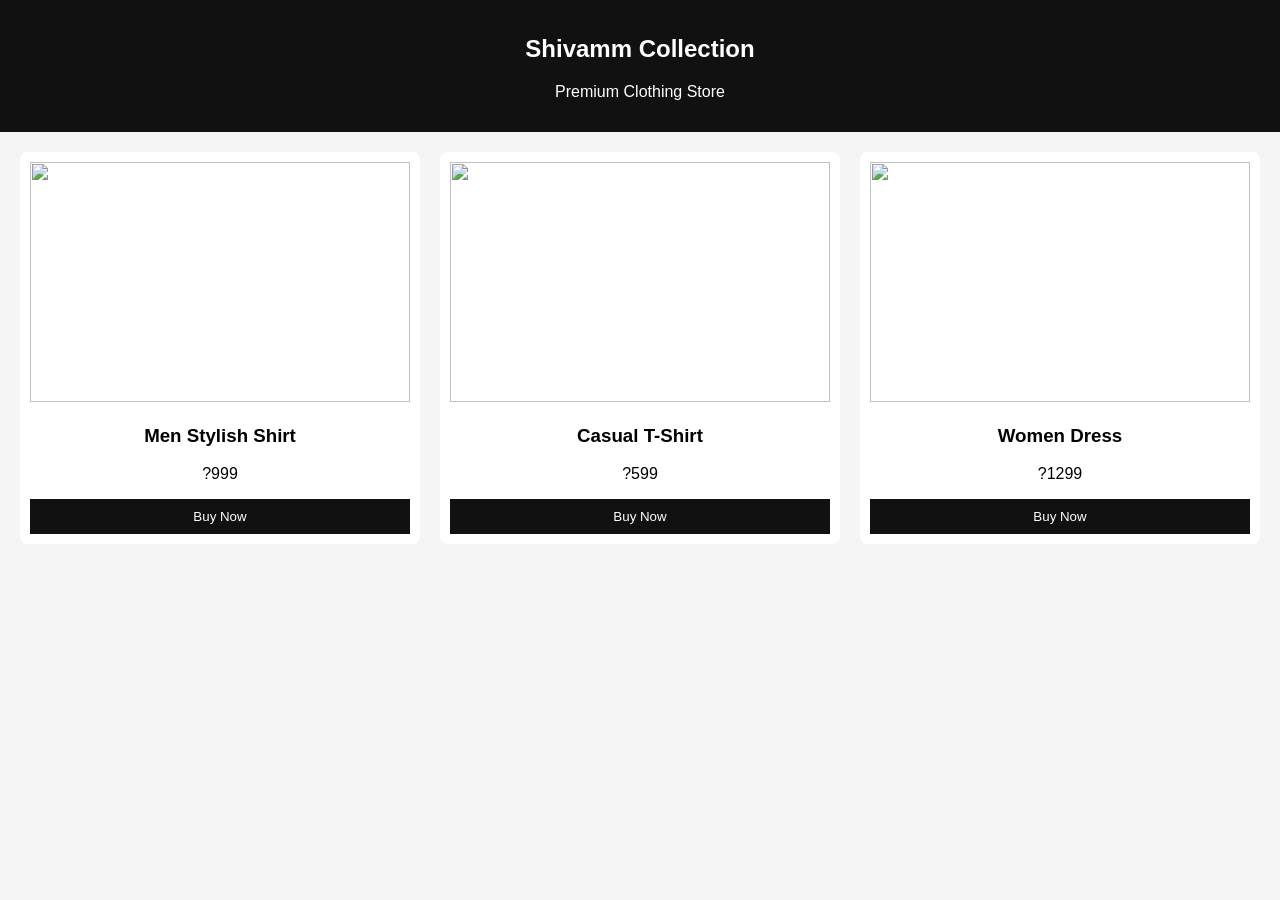
==== index.html @ d8e78adc "Add files via upload" ====
<!DOCTYPE html>
<html>
<head>
<title>Shivamm Collection</title>
<meta name="viewport" content="width=device-width, initial-scale=1">
<style>
body{margin:0;font-family:Arial;background:#f5f5f5}
header{background:#111;color:#fff;padding:15px;text-align:center}
.products{display:grid;grid-template-columns:repeat(auto-fit,minmax(220px,1fr));gap:20px;padding:20px}
.card{background:#fff;border-radius:8px;padding:10px;text-align:center;}
.card img{width:100%;height:240px;object-fit:cover}
button{background:#111;color:#fff;border:none;padding:10px;width:100%;cursor:pointer}
</style>
</head>
<body>

<header>
<h2>Shivamm Collection</h2>
<p>Premium Clothing Store</p>
</header>

<div class="products">
<div class="card">
<img src="https://images.unsplash.com/photo-1520975922325-2a1d79c59b47">
<h3>Men Stylish Shirt</h3>
<p>?999</p>
<button>Buy Now</button>
</div>

<div class="card">
<img src="https://images.unsplash.com/photo-1526170375885-4d8ecf77b99f">
<h3>Casual T-Shirt</h3>
<p>?599</p>
<button>Buy Now</button>
</div>

<div class="card">
<img src="https://images.unsplash.com/photo-1541099649105-f69ad21f3246">
<h3>Women Dress</h3>
<p>?1299</p>
<button>Buy Now</button>
</div>
</div>

</body>
</html>
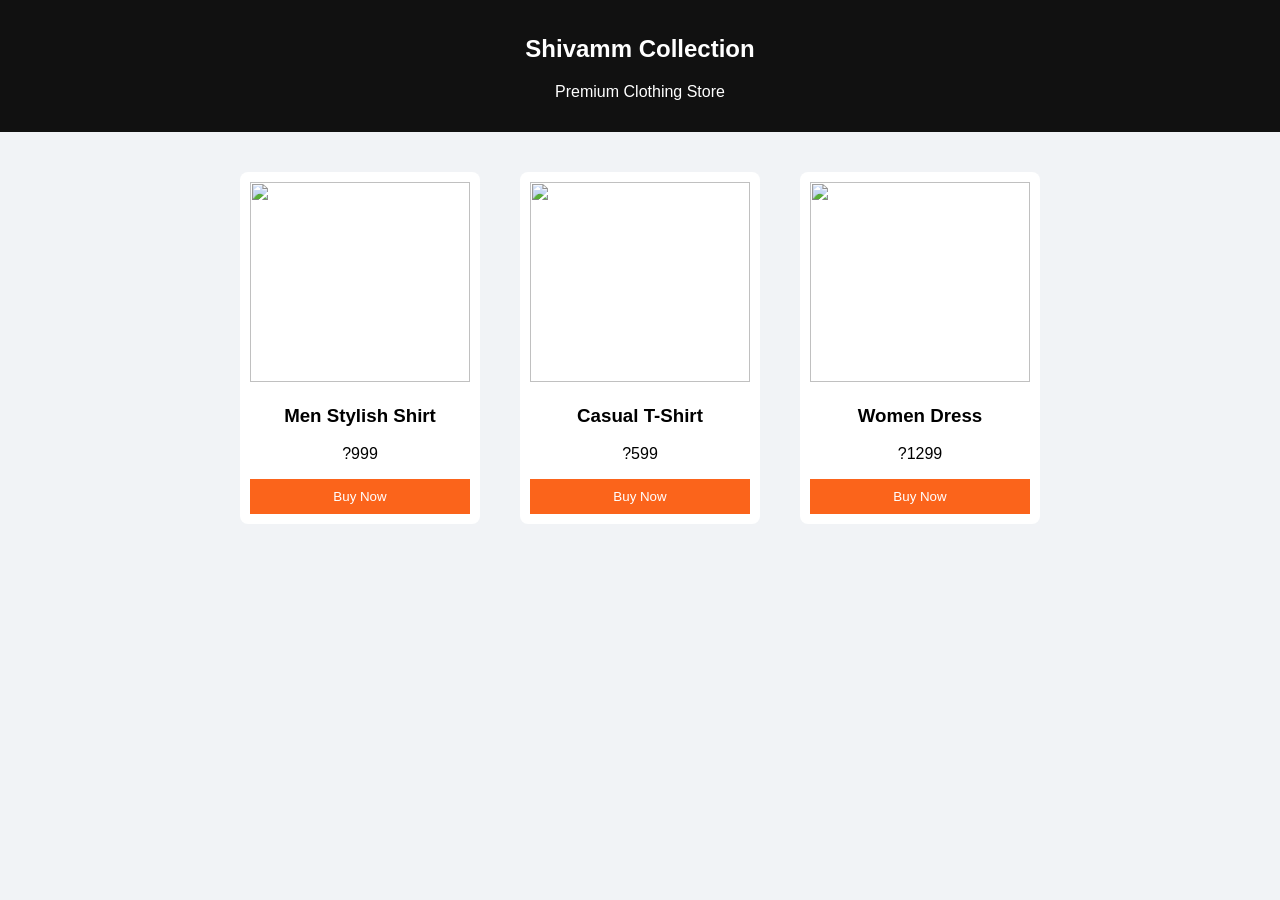
==== commit 253f39d2: "Update index.html" ====
--- a/index.html
+++ b/index.html
@@ -1,6 +1,6 @@
 <!DOCTYPE html>
 <html>
-<head>
+<head><link rel="stylesheet" href="style.css">
 <title>Shivamm Collection</title>
 <meta name="viewport" content="width=device-width, initial-scale=1">
 <style>
@@ -11,7 +11,7 @@
 .card img{width:100%;height:240px;object-fit:cover}
 button{background:#111;color:#fff;border:none;padding:10px;width:100%;cursor:pointer}
 </style>
-</head>
+</head><link rel="stylesheet" href="style.css">
 <body>
 
 <header>
@@ -43,4 +43,4 @@
 </div>
 
 </body>
-</html>+</html>
--- a/style.css
+++ b/style.css
@@ -0,0 +1,79 @@
+body{
+  margin:0;
+  font-family:Arial;
+  background:#f1f3f6;
+}
+
+.header{
+  display:flex;
+  align-items:center;
+  padding:10px;
+  background:#2874f0;
+  color:white;
+}
+
+.logo{
+  font-size:22px;
+  font-weight:bold;
+  margin-right:15px;
+}
+
+.search{
+  flex:1;
+  padding:8px;
+  border:none;
+}
+
+.login{
+  color:white;
+  text-decoration:none;
+  margin-left:15px;
+}
+
+.categories{
+  display:flex;
+  justify-content:space-around;
+  background:white;
+  padding:10px;
+  font-weight:bold;
+}
+
+.products{
+  display:flex;
+  flex-wrap:wrap;
+  justify-content:center;
+  margin:10px;
+}
+
+.card{
+  background:white;
+  width:220px;
+  margin:10px;
+  padding:10px;
+  text-align:center;
+}
+
+.card img{
+  width:100%;
+  height:200px;
+  object-fit:cover;
+}
+
+.price{
+  color:green;
+  font-weight:bold;
+}
+
+.price span{
+  color:gray;
+  text-decoration:line-through;
+  font-size:14px;
+}
+
+button{
+  background:#fb641b;
+  color:white;
+  border:none;
+  padding:10px;
+  width:100%;
+}
--- a/style.css
+++ b/style.css
@@ -0,0 +1,79 @@
+body{
+  margin:0;
+  font-family:Arial;
+  background:#f1f3f6;
+}
+
+.header{
+  display:flex;
+  align-items:center;
+  padding:10px;
+  background:#2874f0;
+  color:white;
+}
+
+.logo{
+  font-size:22px;
+  font-weight:bold;
+  margin-right:15px;
+}
+
+.search{
+  flex:1;
+  padding:8px;
+  border:none;
+}
+
+.login{
+  color:white;
+  text-decoration:none;
+  margin-left:15px;
+}
+
+.categories{
+  display:flex;
+  justify-content:space-around;
+  background:white;
+  padding:10px;
+  font-weight:bold;
+}
+
+.products{
+  display:flex;
+  flex-wrap:wrap;
+  justify-content:center;
+  margin:10px;
+}
+
+.card{
+  background:white;
+  width:220px;
+  margin:10px;
+  padding:10px;
+  text-align:center;
+}
+
+.card img{
+  width:100%;
+  height:200px;
+  object-fit:cover;
+}
+
+.price{
+  color:green;
+  font-weight:bold;
+}
+
+.price span{
+  color:gray;
+  text-decoration:line-through;
+  font-size:14px;
+}
+
+button{
+  background:#fb641b;
+  color:white;
+  border:none;
+  padding:10px;
+  width:100%;
+}
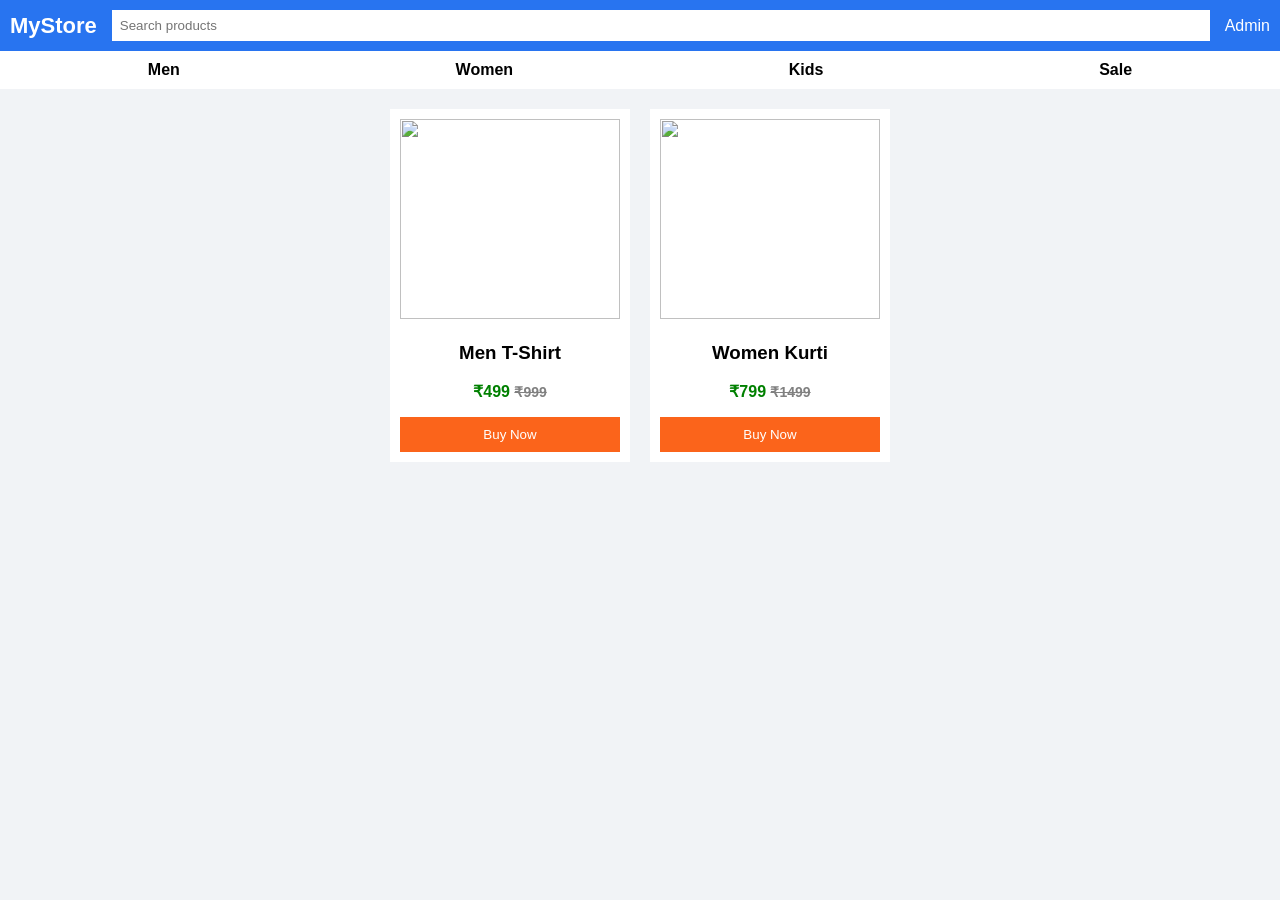
==== commit 95a75d60: "Update index.html" ====
--- a/index.html
+++ b/index.html
@@ -1,45 +1,44 @@
 <!DOCTYPE html>
 <html>
-<head><link rel="stylesheet" href="style.css">
-<title>Shivamm Collection</title>
-<meta name="viewport" content="width=device-width, initial-scale=1">
-<style>
-body{margin:0;font-family:Arial;background:#f5f5f5}
-header{background:#111;color:#fff;padding:15px;text-align:center}
-.products{display:grid;grid-template-columns:repeat(auto-fit,minmax(220px,1fr));gap:20px;padding:20px}
-.card{background:#fff;border-radius:8px;padding:10px;text-align:center;}
-.card img{width:100%;height:240px;object-fit:cover}
-button{background:#111;color:#fff;border:none;padding:10px;width:100%;cursor:pointer}
-</style>
-</head><link rel="stylesheet" href="style.css">
+<head>
+  <title>My Store</title>
+  <link rel="stylesheet" href="style.css">
+</head>
+
 <body>
 
-<header>
-<h2>Shivamm Collection</h2>
-<p>Premium Clothing Store</p>
-</header>
-
-<div class="products">
-<div class="card">
-<img src="https://images.unsplash.com/photo-1520975922325-2a1d79c59b47">
-<h3>Men Stylish Shirt</h3>
-<p>?999</p>
-<button>Buy Now</button>
+<!-- HEADER -->
+<div class="header">
+  <div class="logo">MyStore</div>
+  <input class="search" placeholder="Search products">
+  <a class="login" href="admin.html">Admin</a>
 </div>
 
-<div class="card">
-<img src="https://images.unsplash.com/photo-1526170375885-4d8ecf77b99f">
-<h3>Casual T-Shirt</h3>
-<p>?599</p>
-<button>Buy Now</button>
+<!-- CATEGORIES -->
+<div class="categories">
+  <div>Men</div>
+  <div>Women</div>
+  <div>Kids</div>
+  <div>Sale</div>
 </div>
 
-<div class="card">
-<img src="https://images.unsplash.com/photo-1541099649105-f69ad21f3246">
-<h3>Women Dress</h3>
-<p>?1299</p>
-<button>Buy Now</button>
-</div>
+<!-- PRODUCTS -->
+<div class="products">
+
+  <div class="card">
+    <img src="https://via.placeholder.com/200">
+    <h3>Men T-Shirt</h3>
+    <p class="price">₹499 <span>₹999</span></p>
+    <button>Buy Now</button>
+  </div>
+
+  <div class="card">
+    <img src="https://via.placeholder.com/200">
+    <h3>Women Kurti</h3>
+    <p class="price">₹799 <span>₹1499</span></p>
+    <button>Buy Now</button>
+  </div>
+
 </div>
 
 </body>
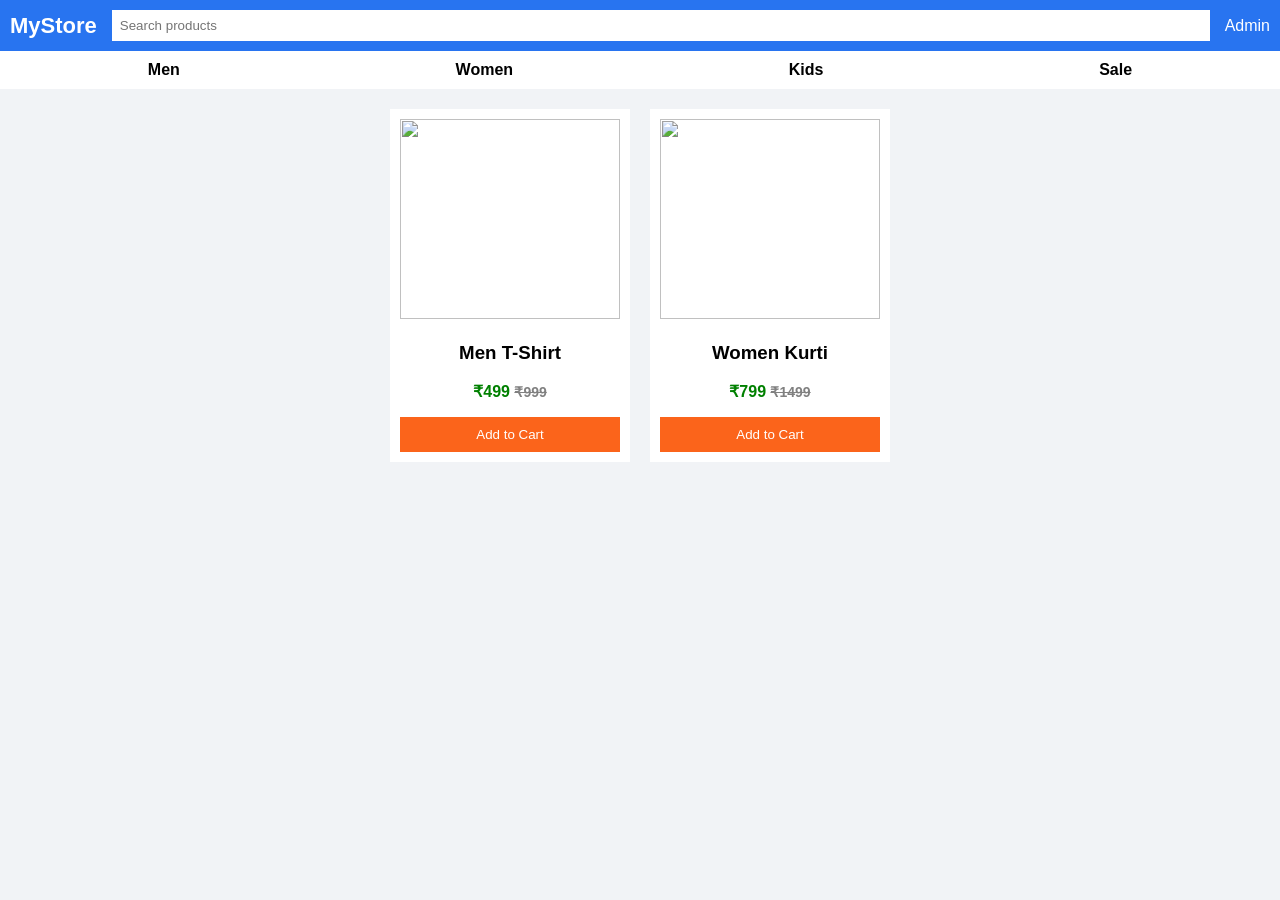
==== commit d61d0733: "Update index.html" ====
--- a/index.html
+++ b/index.html
@@ -29,14 +29,14 @@
     <img src="https://via.placeholder.com/200">
     <h3>Men T-Shirt</h3>
     <p class="price">₹499 <span>₹999</span></p>
-    <button>Buy Now</button>
+    <button onclick="addToCart('Men T-Shirt',499)">Add to Cart</button>
   </div>
 
   <div class="card">
     <img src="https://via.placeholder.com/200">
     <h3>Women Kurti</h3>
     <p class="price">₹799 <span>₹1499</span></p>
-    <button>Buy Now</button>
+    <button onclick="addToCart('Women Kurti',799)">Add to Cart</button>
   </div>
 
 </div>
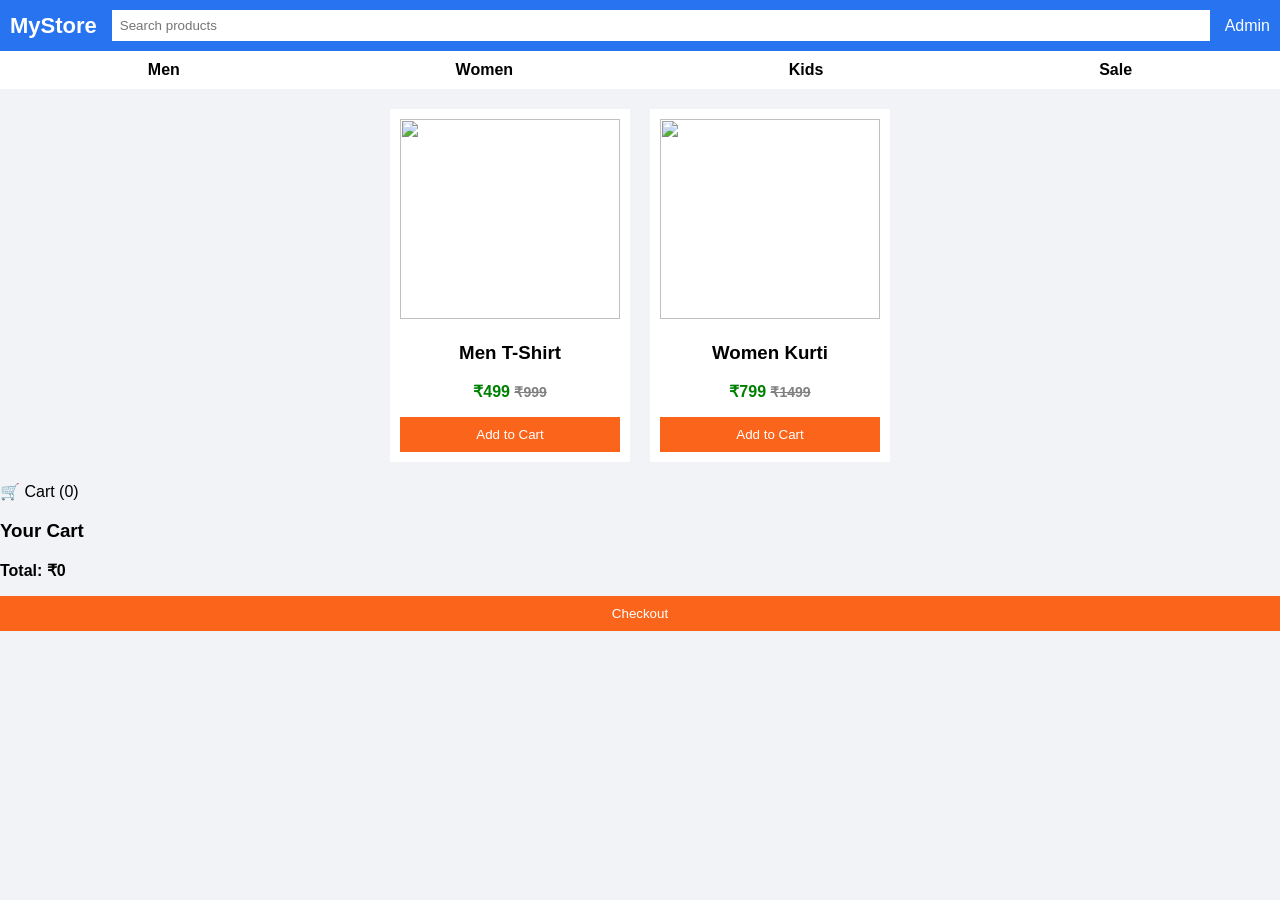
==== commit 2d2d5a2e: "Update index.html" ====
--- a/index.html
+++ b/index.html
@@ -40,6 +40,17 @@
   </div>
 
 </div>
+<!-- CART ICON -->
+<div id="cartIcon" onclick="toggleCart()">🛒 Cart (<span id="cartCount">0</span>)</div>
 
+<!-- CART BOX -->
+<div id="cartBox">
+  <h3>Your Cart</h3>
+  <div id="cartItems"></div>
+  <p><b>Total: ₹<span id="total">0</span></b></p>
+  <button onclick="checkout()">Checkout</button>
+</div>
+
+<script src="cart.js"></script>
 </body>
 </html>
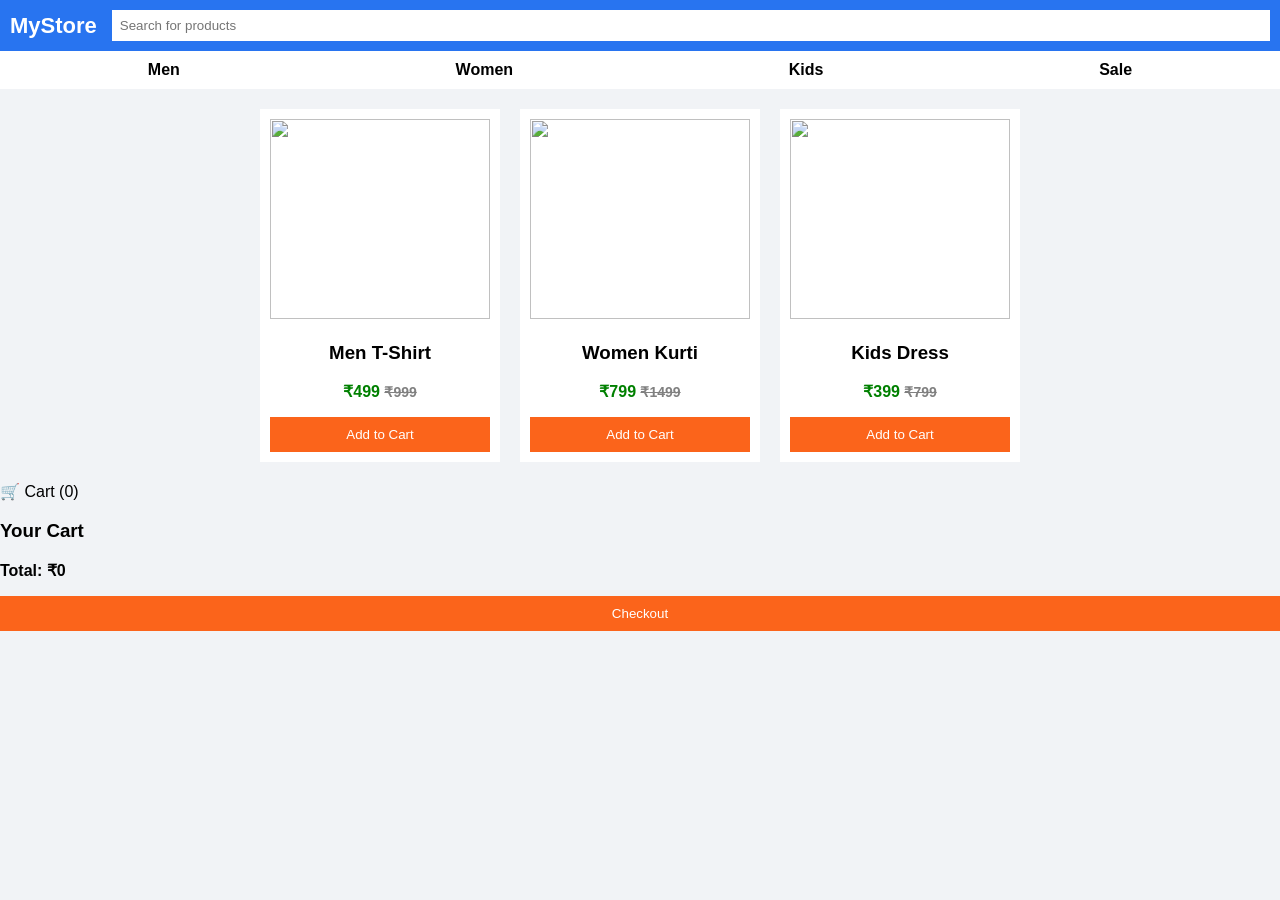
==== commit a7cde1e4: "Update index.html" ====
--- a/index.html
+++ b/index.html
@@ -1,7 +1,8 @@
 <!DOCTYPE html>
 <html>
 <head>
-  <title>My Store</title>
+  <title>My Clothing Store</title>
+  <meta name="viewport" content="width=device-width, initial-scale=1">
   <link rel="stylesheet" href="style.css">
 </head>
 
@@ -10,8 +11,7 @@
 <!-- HEADER -->
 <div class="header">
   <div class="logo">MyStore</div>
-  <input class="search" placeholder="Search products">
-  <a class="login" href="admin.html">Admin</a>
+  <input class="search" placeholder="Search for products">
 </div>
 
 <!-- CATEGORIES -->
@@ -39,9 +39,19 @@
     <button onclick="addToCart('Women Kurti',799)">Add to Cart</button>
   </div>
 
+  <div class="card">
+    <img src="https://via.placeholder.com/200">
+    <h3>Kids Dress</h3>
+    <p class="price">₹399 <span>₹799</span></p>
+    <button onclick="addToCart('Kids Dress',399)">Add to Cart</button>
+  </div>
+
 </div>
+
 <!-- CART ICON -->
-<div id="cartIcon" onclick="toggleCart()">🛒 Cart (<span id="cartCount">0</span>)</div>
+<div id="cartIcon" onclick="toggleCart()">
+  🛒 Cart (<span id="cartCount">0</span>)
+</div>
 
 <!-- CART BOX -->
 <div id="cartBox">
@@ -51,6 +61,8 @@
   <button onclick="checkout()">Checkout</button>
 </div>
 
+<!-- CART SCRIPT -->
 <script src="cart.js"></script>
+
 </body>
-</html>
+</html
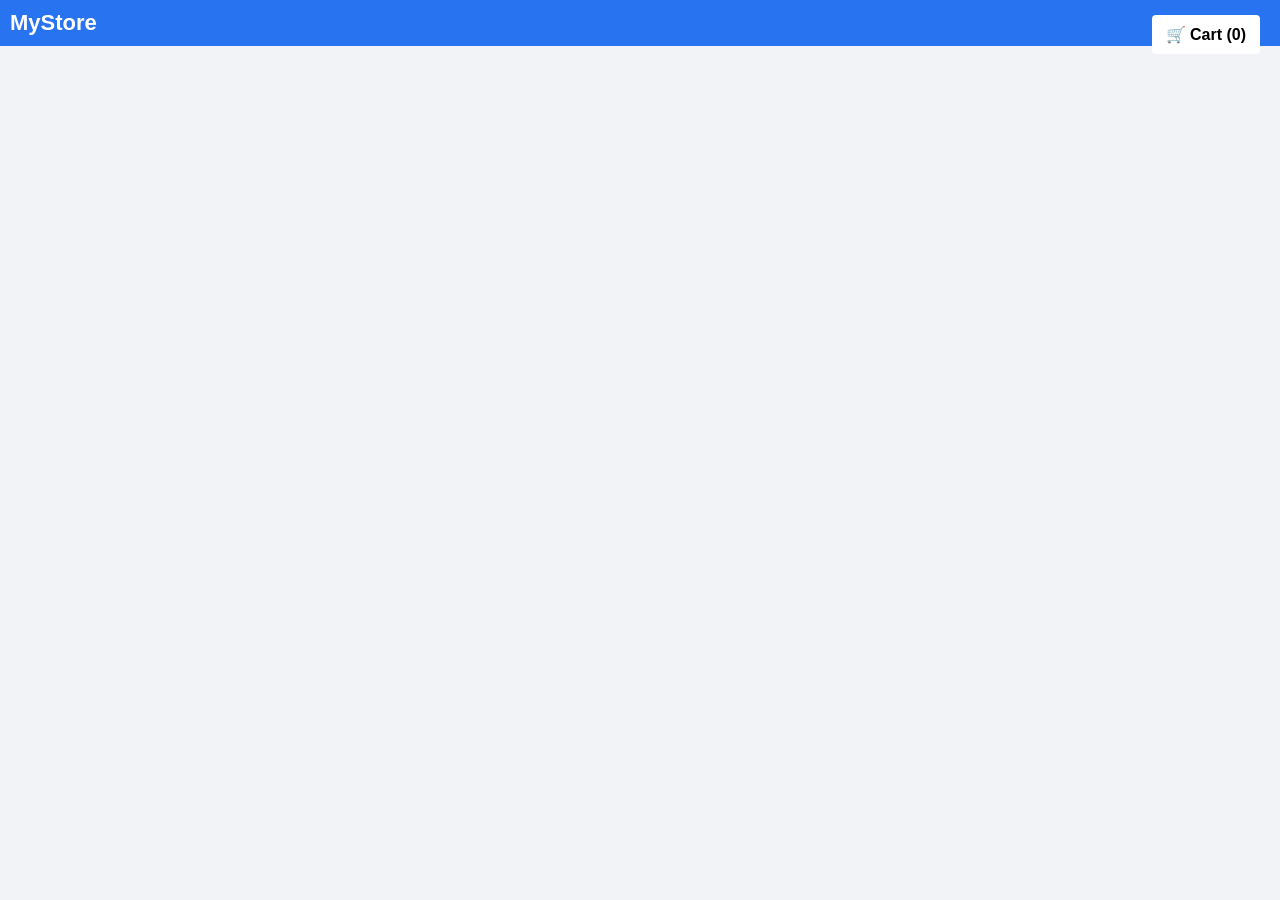
==== commit a1bb4a1f: "Update index.html" ====
--- a/index.html
+++ b/index.html
@@ -5,48 +5,15 @@
   <meta name="viewport" content="width=device-width, initial-scale=1">
   <link rel="stylesheet" href="style.css">
 </head>
-
 <body>
 
 <!-- HEADER -->
 <div class="header">
   <div class="logo">MyStore</div>
-  <input class="search" placeholder="Search for products">
-</div>
-
-<!-- CATEGORIES -->
-<div class="categories">
-  <div>Men</div>
-  <div>Women</div>
-  <div>Kids</div>
-  <div>Sale</div>
 </div>
 
 <!-- PRODUCTS -->
-<div class="products">
-
-  <div class="card">
-    <img src="https://via.placeholder.com/200">
-    <h3>Men T-Shirt</h3>
-    <p class="price">₹499 <span>₹999</span></p>
-    <button onclick="addToCart('Men T-Shirt',499)">Add to Cart</button>
-  </div>
-
-  <div class="card">
-    <img src="https://via.placeholder.com/200">
-    <h3>Women Kurti</h3>
-    <p class="price">₹799 <span>₹1499</span></p>
-    <button onclick="addToCart('Women Kurti',799)">Add to Cart</button>
-  </div>
-
-  <div class="card">
-    <img src="https://via.placeholder.com/200">
-    <h3>Kids Dress</h3>
-    <p class="price">₹399 <span>₹799</span></p>
-    <button onclick="addToCart('Kids Dress',399)">Add to Cart</button>
-  </div>
-
-</div>
+<div class="products" id="productList"></div>
 
 <!-- CART ICON -->
 <div id="cartIcon" onclick="toggleCart()">
@@ -61,8 +28,6 @@
   <button onclick="checkout()">Checkout</button>
 </div>
 
-<!-- CART SCRIPT -->
-<script src="cart.js"></script>
-
+<script src="script.js"></script>
 </body>
-</html
+</html>
--- a/style.css
+++ b/style.css
@@ -76,4 +76,26 @@
   border:none;
   padding:10px;
   width:100%;
-}+}#cartIcon{
+  position:fixed;
+  top:15px;
+  right:20px;
+  background:white;
+  padding:10px 14px;
+  cursor:pointer;
+  font-weight:bold;
+  z-index:9999;   /* 👈 YE SABSE IMPORTANT HAI */
+  border-radius:4px;
+}
+
+#cartBox{
+  display:none;
+  position:fixed;
+  right:20px;
+  top:60px;
+  background:white;
+  width:260px;
+  padding:10px;
+  box-shadow:0 0 10px rgba(0,0,0,0.3);
+  z-index:9999;   /* 👈 YE BHI */
+}
